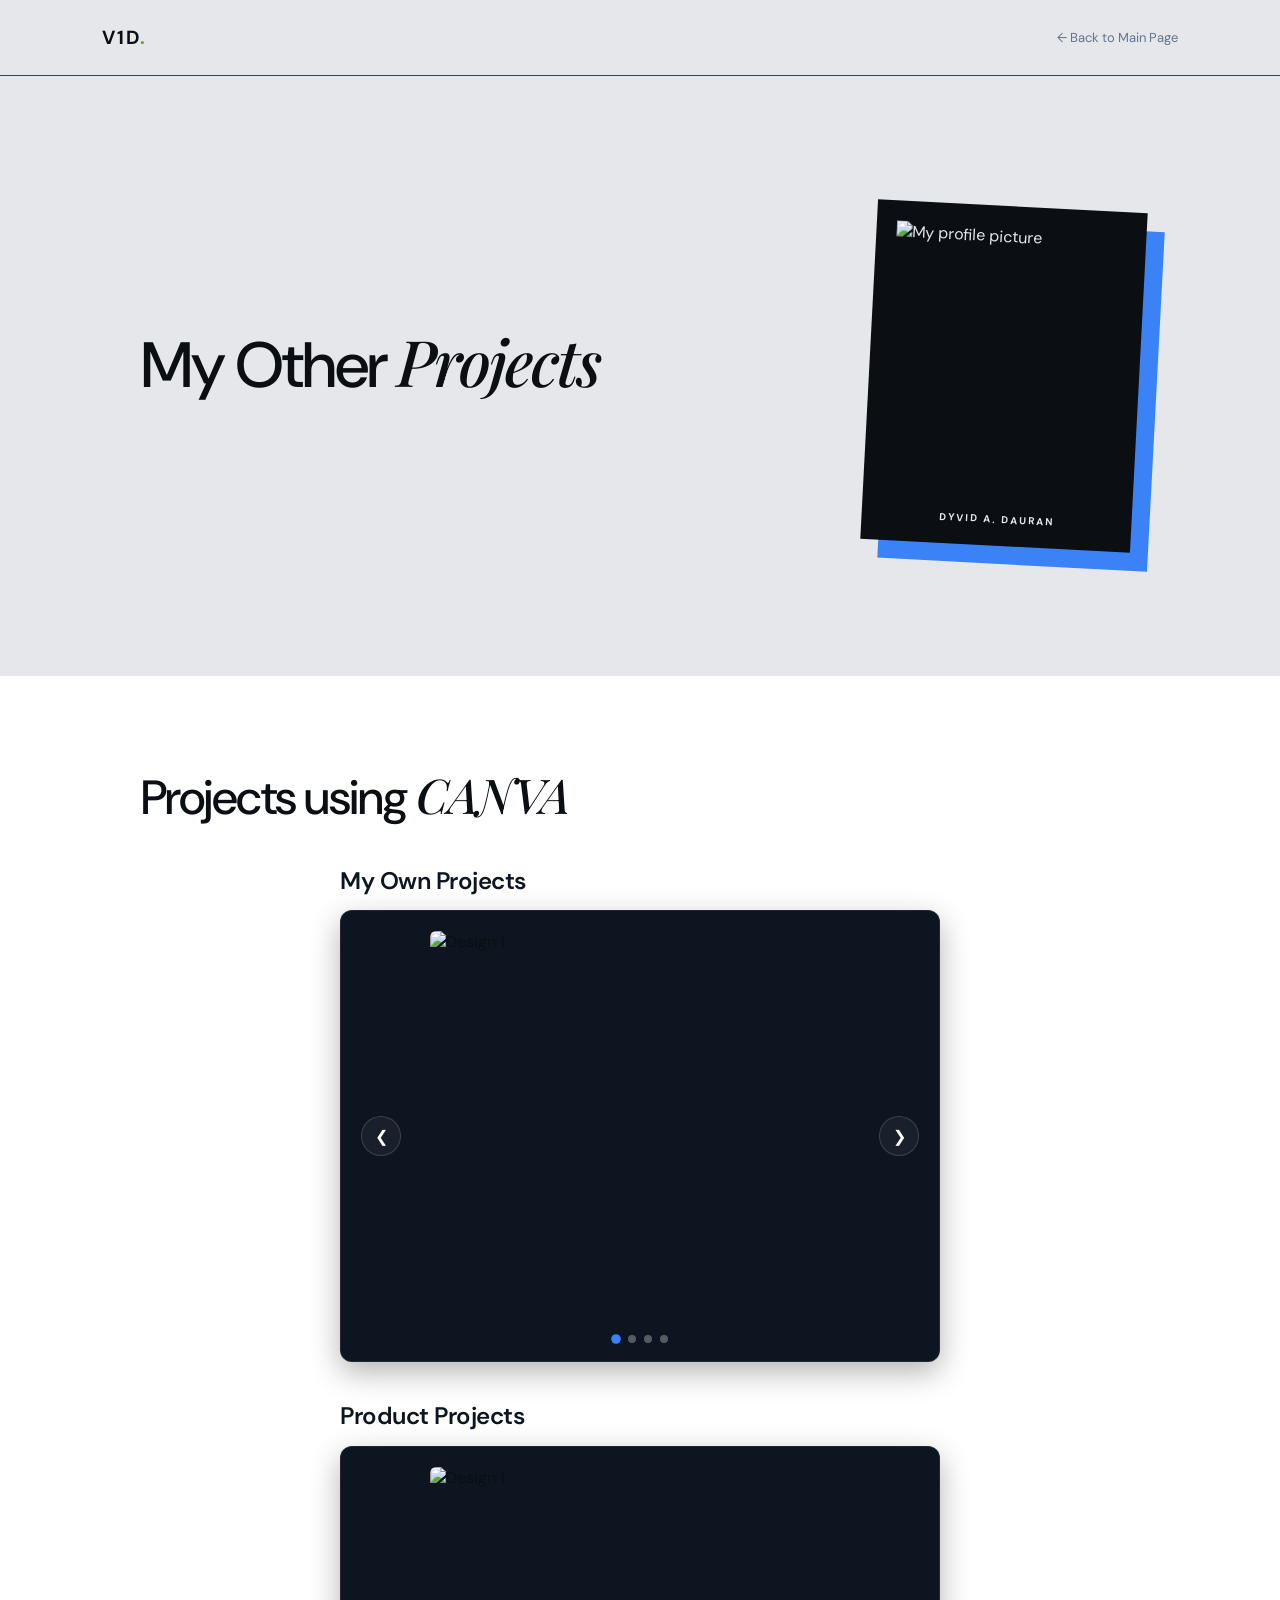
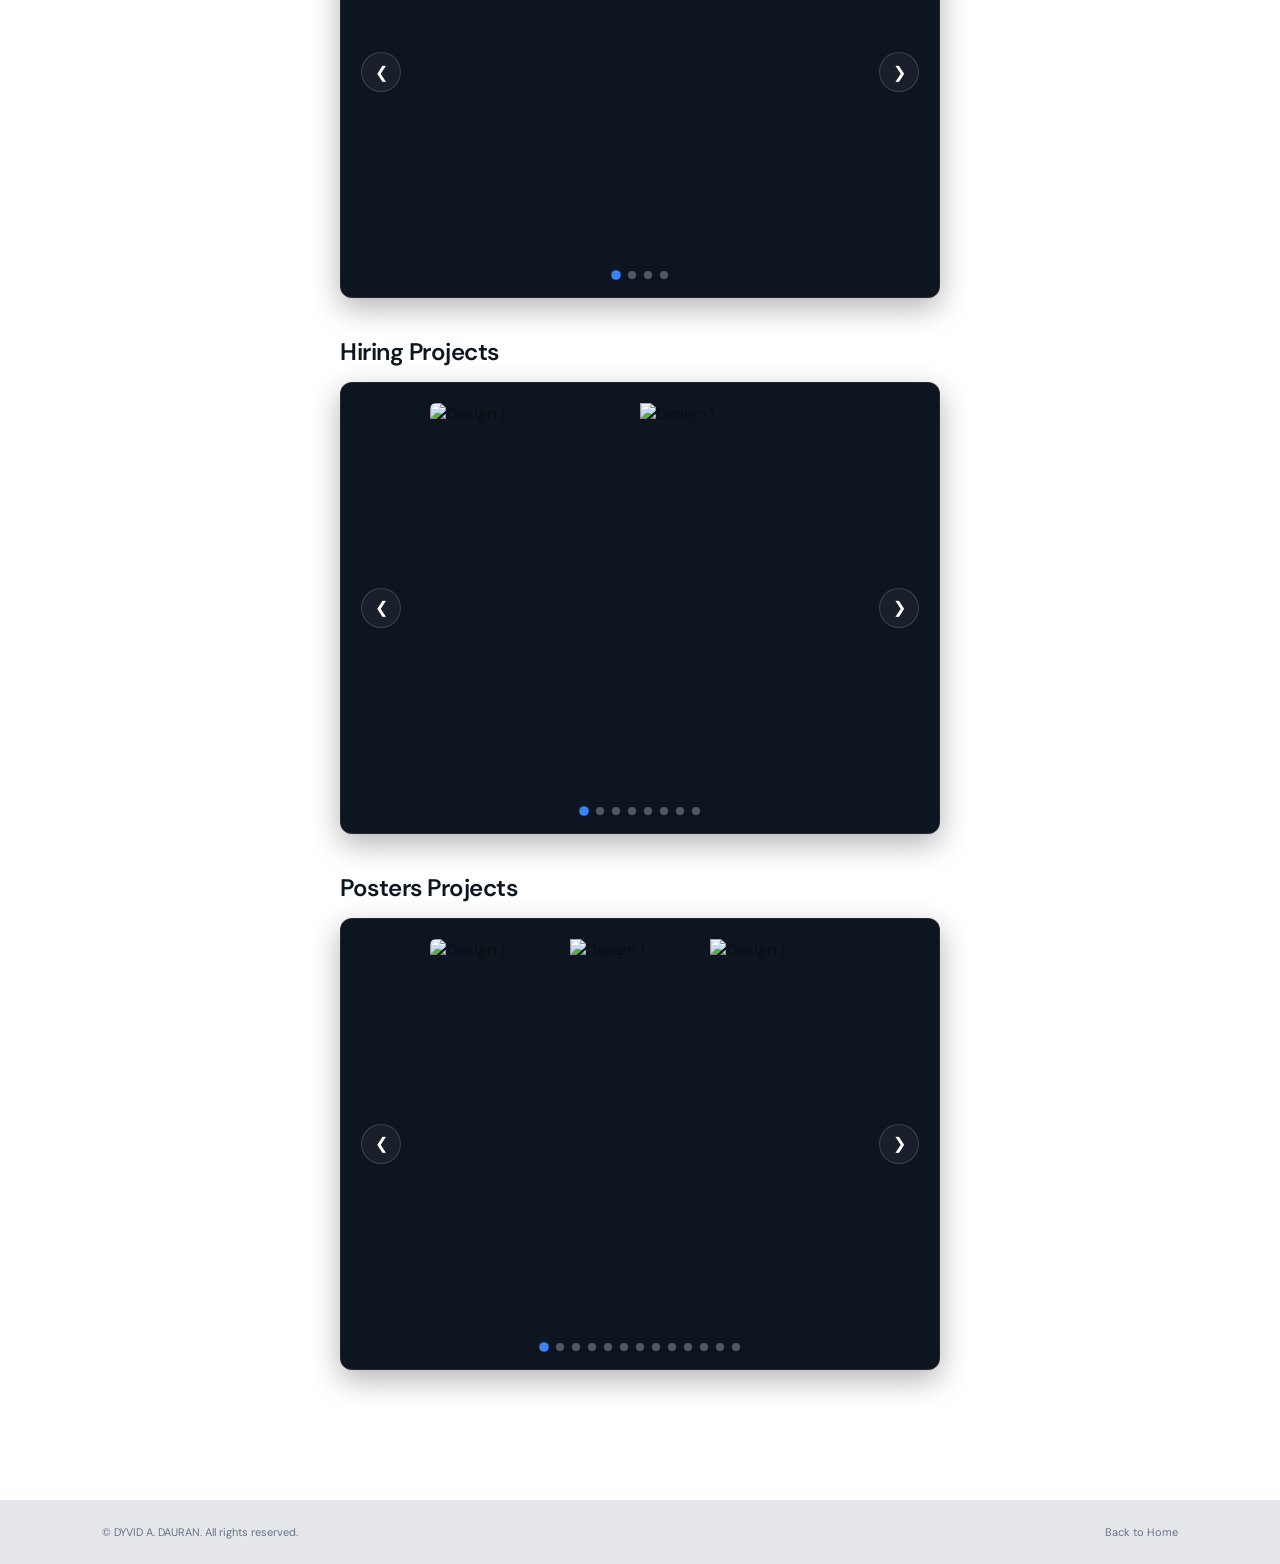
==== projects.html @ d30d0677 "Add files via upload" ====
<!DOCTYPE html>
<html lang="en">
<head>
    <meta charset="UTF-8">
    <meta name="viewport" content="width=device-width, initial-scale=1.0">
    <title>Other Projects | V1D</title>
    <link rel="stylesheet" href="dyvid.css">
    <link rel="stylesheet" href="projects.css">
</head>
<body>

    <!-- Navigation -->
    <header>
        <a href="dyvid.html" class="logo">V1D<span>.</span></a>

        <nav>
            <a href="dyvid.html">← Back to Main Page</a>
        </nav>
    </header>

<section class="hero">
    <h1>My Other <em>Projects</em></h1>
    
    <div class="hero-card">
    <img src="Picture/me2.png"
         alt="My profile picture"
         class="profile-picture">

    <div class="card-bottom"><b>DYVID A. DAURAN</b></div>
</div>
</section>

   <!-- Main Content Section -->
<section class="section about">

 <!-- FIRST CAROUSEL -->
  <h2>Projects using <em>CANVA</em></h2>
<div class="carousel-wrapper">
    <!-- Heading outside the card -->
    <h2 class="external-title">My Own Projects</h2>

    <!-- Carousel Card -->
    <div class="carousel-card">
        <button class="nav-arrow prev" onclick="moveSlide(this, -1)">&#10094;</button>

        <div class="carousel-display">
            <img class="slide active" src="Picture/1.png" alt="Design 1">
            <img class="slide" src="Picture/2.png" alt="Design 2">
            <img class="slide" src="Picture/3.png" alt="Design 3">
            <img class="slide" src="Picture/4.png" alt="Design 3">
        </div>

        <button class="nav-arrow next" onclick="moveSlide(this, 1)">&#10095;</button>

        <div class="carousel-dots">
            <span class="dot active" onclick="currentSlide(this, 0)"></span>
            <span class="dot" onclick="currentSlide(this, 1)"></span>
            <span class="dot" onclick="currentSlide(this, 2)"></span>
            <span class="dot" onclick="currentSlide(this, 3)"></span>
        </div>
    </div>
</div>
<!-- SECOND CAROUSEL -->
<div class="carousel-wrapper">
    <!-- Heading outside the card -->
    <h2 class="external-title">Product Projects</h2>

    <!-- Carousel Card -->
    <div class="carousel-card">
        <button class="nav-arrow prev" onclick="moveSlide(this, -1)">&#10094;</button>

        <div class="carousel-display">
            <img class="slide active" src="Picture/product1.jpeg" alt="Design 1">
            <img class="slide" src="Picture/product2.png" alt="Design 2">
            <img class="slide" src="Picture/product3.jpeg" alt="Design 3">
            <img class="slide" src="Picture/product4.jpeg" alt="Design 3">
        </div>

        <button class="nav-arrow next" onclick="moveSlide(this, 1)">&#10095;</button>

        <div class="carousel-dots">
            <span class="dot active" onclick="currentSlide(this, 0)"></span>
            <span class="dot" onclick="currentSlide(this, 1)"></span>
            <span class="dot" onclick="currentSlide(this, 2)"></span>
            <span class="dot" onclick="currentSlide(this, 3)"></span>
        </div>
    </div>
</div>

<!-- THIRD CAROUSEL -->
<div class="carousel-wrapper">
    <!-- Heading outside the card -->
    <h2 class="external-title">Hiring Projects</h2>

    <!-- Carousel Card -->
    <div class="carousel-card">
        <button class="nav-arrow prev" onclick="moveSlide(this, -1)">&#10094;</button>

        <div class="carousel-display">
            <img class="slide active" src="Picture/hiring1.png" alt="Design 1">
            <img class="slide" src="Picture/hiring2.png" alt="Design 2">
            <img class="slide" src="Picture/hiring3.png" alt="Design 3">
            <img class="slide" src="Picture/hiring4.png" alt="Design 3">
            <img class="slide active" src="Picture/hiring5.jpg" alt="Design 1">
            <img class="slide" src="Picture/hiring6.png" alt="Design 2">
            <img class="slide" src="Picture/hiring7.png" alt="Design 3">
            <img class="slide" src="Picture/hiring8.png" alt="Design 3">
        </div>

        <button class="nav-arrow next" onclick="moveSlide(this, 1)">&#10095;</button>

        <div class="carousel-dots">
            <span class="dot active" onclick="currentSlide(this, 0)"></span>
            <span class="dot" onclick="currentSlide(this, 1)"></span>
            <span class="dot" onclick="currentSlide(this, 2)"></span>
            <span class="dot" onclick="currentSlide(this, 3)"></span>
             <span class="dot" onclick="currentSlide(this, 4)"></span>
            <span class="dot" onclick="currentSlide(this, 5)"></span>
            <span class="dot" onclick="currentSlide(this, 6)"></span>
             <span class="dot" onclick="currentSlide(this, 7)"></span>
        </div>
    </div>
</div>

<!-- FOURTH CAROUSEL -->
<div class="carousel-wrapper">
    <!-- Heading outside the card -->
    <h2 class="external-title">Posters Projects</h2>

    <!-- Carousel Card -->
    <div class="carousel-card">
        <button class="nav-arrow prev" onclick="moveSlide(this, -1)">&#10094;</button>

        <div class="carousel-display">
            <img class="slide active" src="Picture/p1.jpeg" alt="Design 1">
            <img class="slide" src="Picture/p2.png" alt="Design 2">
            <img class="slide" src="Picture/p3.png" alt="Design 3">
            <img class="slide" src="Picture/p4.png" alt="Design 3">
            <img class="slide active" src="Picture/p5.png" alt="Design 1">
            <img class="slide" src="Picture/p6.png" alt="Design 2">
            <img class="slide" src="Picture/p7.png" alt="Design 3">
            <img class="slide" src="Picture/p8.png" alt="Design 3">
            <img class="slide" src="Picture/p9.png" alt="Design 3">
            <img class="slide active" src="Picture/p10.png" alt="Design 1">
            <img class="slide" src="Picture/p11.png" alt="Design 2">
            <img class="slide" src="Picture/p12.png" alt="Design 3">
            <img class="slide" src="Picture/p13.png" alt="Design 3">
        </div>

        <button class="nav-arrow next" onclick="moveSlide(this, 1)">&#10095;</button>

        <div class="carousel-dots">
            <span class="dot active" onclick="currentSlide(this, 0)"></span>
            <span class="dot" onclick="currentSlide(this, 1)"></span>
            <span class="dot" onclick="currentSlide(this, 2)"></span>
            <span class="dot" onclick="currentSlide(this, 3)"></span>
             <span class="dot" onclick="currentSlide(this, 4)"></span>
            <span class="dot" onclick="currentSlide(this, 5)"></span>
            <span class="dot" onclick="currentSlide(this, 6)"></span>
             <span class="dot" onclick="currentSlide(this, 7)"></span>
             <span class="dot" onclick="currentSlide(this, 8)"></span>
            <span class="dot" onclick="currentSlide(this, 9)"></span>
            <span class="dot" onclick="currentSlide(this, 10)"></span>
             <span class="dot" onclick="currentSlide(this, 11)"></span>
            <span class="dot" onclick="currentSlide(this, 12)"></span>
        </div>
    </div>
</div>
    </section>

    <!-- Footer -->
    <footer>
        <p>© DYVID A. DAURAN. All rights reserved.</p>
        <a href="dyvid.html">Back to Home</a>
    </footer>

    <script src="projects.js"></script>
</body>
</html>
---- dyvid.css ----
/* GENERAL STYLES */
@import url('https://fonts.googleapis.com/css2?family=DM+Sans:wght@400;500;600;700&family=Playfair+Display:ital,wght@0,500;0,600;1,500&display=swap');

:root {
    --navy: #0B0F14;       /* Deep Navy */
    --cream: #E5E7EB;      /* Light Gray */
    --white: #FFFFFF;      /* White */
    --green: #3B82F6;      /* Electric Blue */
    --gray: #64748B;       /* Supporting Gray */
    --line: #334155;       /* Slate Blue */

    --charcoal: #1F2937;   /* Cards and Panels */
    --slate: #334155;      /* Secondary Color */
    --blue: #3B82F6;       /* Accent Color */
    --light-gray: #E5E7EB; /* Light Section Background */
}

* {
    margin: 0;
    padding: 0;
    box-sizing: border-box;
}

html {
    scroll-behavior: smooth;
    scroll-padding-top: 90px;
}

body {
    font-family: 'DM Sans', sans-serif;
    background: var(--cream);
    color: var(--navy);
}

a {
    text-decoration: none;
    color: inherit;
}

section {
    scroll-margin-top: 90px;
}

/* NAVIGATION */
header {
    display: flex;
    justify-content: space-between;
    align-items: center;
    padding: 25px 8%;
    border-bottom: 1px solid var(--line);
    position: sticky;
    top: 0;
    background: var(--cream);
    z-index: 10;
}

.logo {
    font-size: 19px;
    font-weight: 700;
    letter-spacing: 2px;
}

.logo span {
    color: #719b37;
}

nav {
    display: flex;
    gap: 28px;
}

nav a {
    font-size: 13px;
    color: var(--gray);
    transition: color 0.3s;
}

nav a:hover {
    color: var(--navy);
}

/* HERO */
.hero {
    min-height: 600px;
    padding: 85px 11%;
    display: flex;
    align-items: center;
    justify-content: space-between;
    gap: 45px;
}

.hero-content {
    max-width: 580px;
}

.eyebrow,
.section-label {
    font-size: 11px;
    letter-spacing: 2px;
    color: #74806d;
    margin-bottom: 25px;
}

h1 {
    font-size: clamp(40px, 5vw, 65px);
    font-weight: 500;
    line-height: 1.12;
    letter-spacing: -2px;
    margin-bottom: 25px;
}

h1 em,
h2 em {
    font-family: 'Playfair Display', serif;
    font-weight: 500;
}

.description {
    max-width: 460px;
    font-size: 14px;
    line-height: 1.9;
    color: var(--gray);
}

.buttons {
    display: flex;
    gap: 14px;
    margin-top: 30px;
    flex-wrap: wrap;
}

.btn {
    display: inline-block;
    padding: 15px 20px;
    font-size: 12px;
    font-weight: 700;
    transition: transform 0.3s;
}

.btn:hover {
    transform: translateY(-3px);
}

.primary {
    background: var(--navy);
    color: white;
}

.secondary {
    border: 1px solid #cbd0c8;
}

/* DECORATIVE HERO CARD */
.hero-card {
    background: var(--navy);
    color: var(--cream);
    width: 270px;
    height: 340px;
    padding: 20px;
    display: flex;
    flex-direction: column;
    justify-content: space-between;
    flex-shrink: 0;
    box-shadow: 18px 18px 0 var(--green);
    transform: rotate(3deg);
}

.card-bottom {
    display: flex;
    justify-content: center; 
    align-items: center;     
    text-align: center;      
    width: 100%;             
}

.card-top,
.card-bottom {
    font-size: 10px;
    letter-spacing: 2px;
}

.monogram {
    text-align: center;
    font-family: 'Playfair Display', serif;
    font-size: 115px;
    color: var(--green);
}

.monogram span {
    color: var(--cream);
    font-style: italic;
    font-size: 85px;
}

/* SECTION LAYOUT */
.section {
    padding: 90px 11%;
}

h2 {
    font-size: clamp(34px, 4vw, 48px);
    font-weight: 500;
    letter-spacing: -1.5px;
    line-height: 1.2;
    margin-bottom: 25px;
}

/* ABOUT */
.about {
    background: var(--white);
}

.about > p:not(.section-label) {
    max-width: 700px;
    color: var(--gray);
    font-size: 14px;
    line-height: 1.9;
    margin-bottom: 18px;
}

/* PROJECTS */
.project-container {
    display: grid;
    grid-template-columns: 1fr 1fr;
    gap: 25px;
    margin-top: 40px;
}

.project {
    background: var(--white);
    min-width: 0;
}

.project-image {
    height: 250px;
    padding: 30px;
    display: flex;
    flex-direction: column;
    justify-content: center;
    overflow: hidden;
}

.jewelry {
    background: #e8e4dc;
    color: #363d35;
}

.jewelry span {
    font-size: 12px;
    letter-spacing: 4px;
    margin-bottom: 15px;
}

.jewelry h3 {
    font-family: 'Playfair Display', serif;
    font-size: 35px;
    font-weight: 500;
}

.jewelry p {
    font-size: 12px;
    margin-top: 10px;
}

.dashboard {
    background: #dfe9dc;
    color: #243b32;
}

.dashboard > span {
    font-size: 10px;
    letter-spacing: 2px;
    margin-bottom: 12px;
}

.dashboard h3 {
    font-size: 36px;
    margin-bottom: 8px;
}

.dashboard p {
    font-size: 11px;
}

.chart-bars {
    height: 50px;
    display: flex;
    align-items: flex-end;
    gap: 9px;
    margin-top: 12px;
}

.chart-bars i {
    width: 20px;
    background: #6f9655;
    border-radius: 3px 3px 0 0;
}

.chart-bars i:nth-child(1) { height: 35%; }
.chart-bars i:nth-child(2) { height: 55%; }
.chart-bars i:nth-child(3) { height: 42%; }
.chart-bars i:nth-child(4) { height: 75%; }
.chart-bars i:nth-child(5) { height: 60%; }
.chart-bars i:nth-child(6) { height: 90%; }
.chart-bars i:nth-child(7) { height: 70%; }

.project-info {
    padding: 28px;
}

.project-type {
    font-size: 10px;
    letter-spacing: 1.5px;
    color: #7b857b;
    margin-bottom: 14px;
}

.project-info h3 {
    font-size: 21px;
    margin-bottom: 12px;
}

.project-info p {
    font-size: 13px;
    color: var(--gray);
    line-height: 1.8;
    margin-bottom: 18px;
}

.project-link {
    display: inline-block;
    font-size: 12px;
    font-weight: 700;
    border-bottom: 1px solid #a9b2a4;
    padding-bottom: 6px;
}

/* MODERN BUTTON DESIGN */
.btn-link {
    text-decoration: none;
    display: inline-block;
    margin-top: 15px;
}

.modern-btn {
    background: var(--green);
    color: var(--navy);
    font-family: 'DM Sans', sans-serif;
    font-size: 12px;
    font-weight: 700;
    letter-spacing: 1.5px;
    padding: 12px 24px;
    border: none;
    border-radius: 4px;
    cursor: pointer;
    transition: all 0.3s ease;
    box-shadow: 0 4px 12px rgba(59, 130, 246, 0.15);
}

.modern-btn:hover {
    transform: translateY(-3px);
    background: var(--navy);
    color: var(--white);
    box-shadow: 0 6px 16px rgba(11, 15, 20, 0.25);
}

.projects-header-group {
    display: flex;
    flex-direction: column;
    align-items: flex-start; /* Change to 'center' if you want everything centered */
    margin-bottom: 30px;
}

/* Adjusts spacing right above the button */
.projects-header-group .btn-link {
    margin-top: 12px;
}

/* SKILLS */
.skills {
    background: var(--navy);
    color: var(--white);
}

.skills h2 em {
    color: var(--green);
}

.skill-list {
    margin-top: 35px;
}

.skill {
    display: flex;
    gap: 25px;
    padding: 23px 0;
    border-top: 1px solid #465057;
}

.skill > span {
    color: var(--green);
    font-size: 12px;
}

.skill h3 {
    font-size: 16px;
    margin-bottom: 8px;
}

.skill p {
    color: #b1bab8;
    font-size: 13px;
    line-height: 1.7;
}

/* CONTACT */
.contact {
    background: var(--green);
}

.contact > p:not(.section-label) {
    max-width: 500px;
    color: #48563c;
    font-size: 14px;
    line-height: 1.8;
    margin-bottom: 25px;
}

.contact-details {
    display: flex;
    flex-wrap: wrap;
    gap: 20px;
    margin-top: 35px;
    font-size: 12px;
}

.contact-details a {
    border-bottom: 1px solid #8ca35c;
    padding-bottom: 5px;
}

/* FOOTER */
footer {
    padding: 25px 8%;
    display: flex;
    align-items: center;
    justify-content: space-between;
    gap: 20px;
    flex-wrap: wrap;
}

footer p,
footer > a:last-child {
    font-size: 11px;
    color: var(--gray);
}

/* MOBILE RESPONSIVE */
@media (max-width: 800px) {
    .hero {
        padding: 65px 7%;
        gap: 30px;
    }

    .hero-card {
        width: 220px;
        height: 290px;
    }

    .monogram {
        font-size: 90px;
    }

    .section {
        padding: 70px 7%;
    }

    .project-container {
        grid-template-columns: 1fr;
    }
}

@media (max-width: 560px) {
    header {
        padding: 20px 6%;
        flex-wrap: wrap;
        gap: 18px;
    }

    nav {
        width: 100%;
        gap: 15px;
        flex-wrap: wrap;
    }

    nav a {
        font-size: 12px;
    }

    .hero {
        flex-direction: column;
        align-items: flex-start;
    }

    .hero-card {
        align-self: center;
        margin: 25px 15px 15px 0;
    }

    .section {
        padding: 60px 6%;
    }

    .contact-details {
        flex-direction: column;
        align-items: flex-start;
    }

    footer {
        padding: 25px 6%;
    }
}
---- projects.css ----
/* CAROUSEL CONTAINER CARD */
.carousel-card {
    position: relative;
    background: #0d1520; 
    border: 1px solid rgba(255, 255, 255, 0.08);
    border-radius: 12px;
    padding: 20px 30px 30px 30px;
    width: 100%; 
    margin: 0;   
    display: flex;
    flex-direction: column;
    align-items: center;
    box-shadow: 0 10px 30px rgba(0, 0, 0, 0.3);
    transition: transform 0.3s ease, box-shadow 0.3s ease;
}

/* When you hover over the carousel card */
.carousel-card:hover {
    transform: translateY(-5px); /* Lifts the card up slightly */
    box-shadow: 0 25px 50px rgba(0, 0, 0, 0.6); /* Expands the shadow */
}

/* WRAPPER TO KEEP TITLE AND CAROUSEL ALIGNED */
.carousel-wrapper {
    max-width: 600px; 
    margin: 40px auto;
    display: flex;
    flex-direction: column;
    align-items: flex-start;
}

/* EXTERNAL TITLE STYLING */
.external-title {
    font-size: 24px;
    font-weight: 600;
    color: #0d1520;
    margin-bottom: 15px;
    letter-spacing: -0.5px;
}

/* IMAGE DISPLAY AREA */
.carousel-display {
    width: 100%;
    max-width: 420px;
    height: 400px;
    display: flex;
    justify-content: center;
    align-items: center;
    overflow: hidden;
    border-radius: 6px;
}

.carousel-display .slide {
    display: none;
    width: 100%;
    height: 100%;
    object-fit: contain; 
}

.carousel-display .slide.active {
    display: block;
}

/* ARROW BUTTONS */
.nav-arrow {
    position: absolute;
    top: 50%;
    transform: translateY(-50%);
    background: rgba(255, 255, 255, 0.05);
    color: #ffffff;
    border: 1px solid rgba(255, 255, 255, 0.15);
    width: 40px;
    height: 40px;
    border-radius: 50%;
    font-size: 16px;
    cursor: pointer;
    display: flex;
    align-items: center;
    justify-content: center;
    transition: all 0.3s ease;
    z-index: 5;
}

.nav-arrow:hover {
    background: var(--blue);
    border-color: var(--blue);
}

.nav-arrow.prev { left: 20px; }
.nav-arrow.next { right: 20px; }

/* DOT INDICATORS */
.carousel-dots {
    position: absolute;
    bottom: 18px;
    display: flex;
    gap: 8px;
}

.dot {
    width: 8px;
    height: 8px;
    background: rgba(255, 255, 255, 0.3);
    border-radius: 50%;
    cursor: pointer;
    transition: all 0.3s ease;
}

.dot.active {
    background: var(--blue);
    transform: scale(1.2);
}
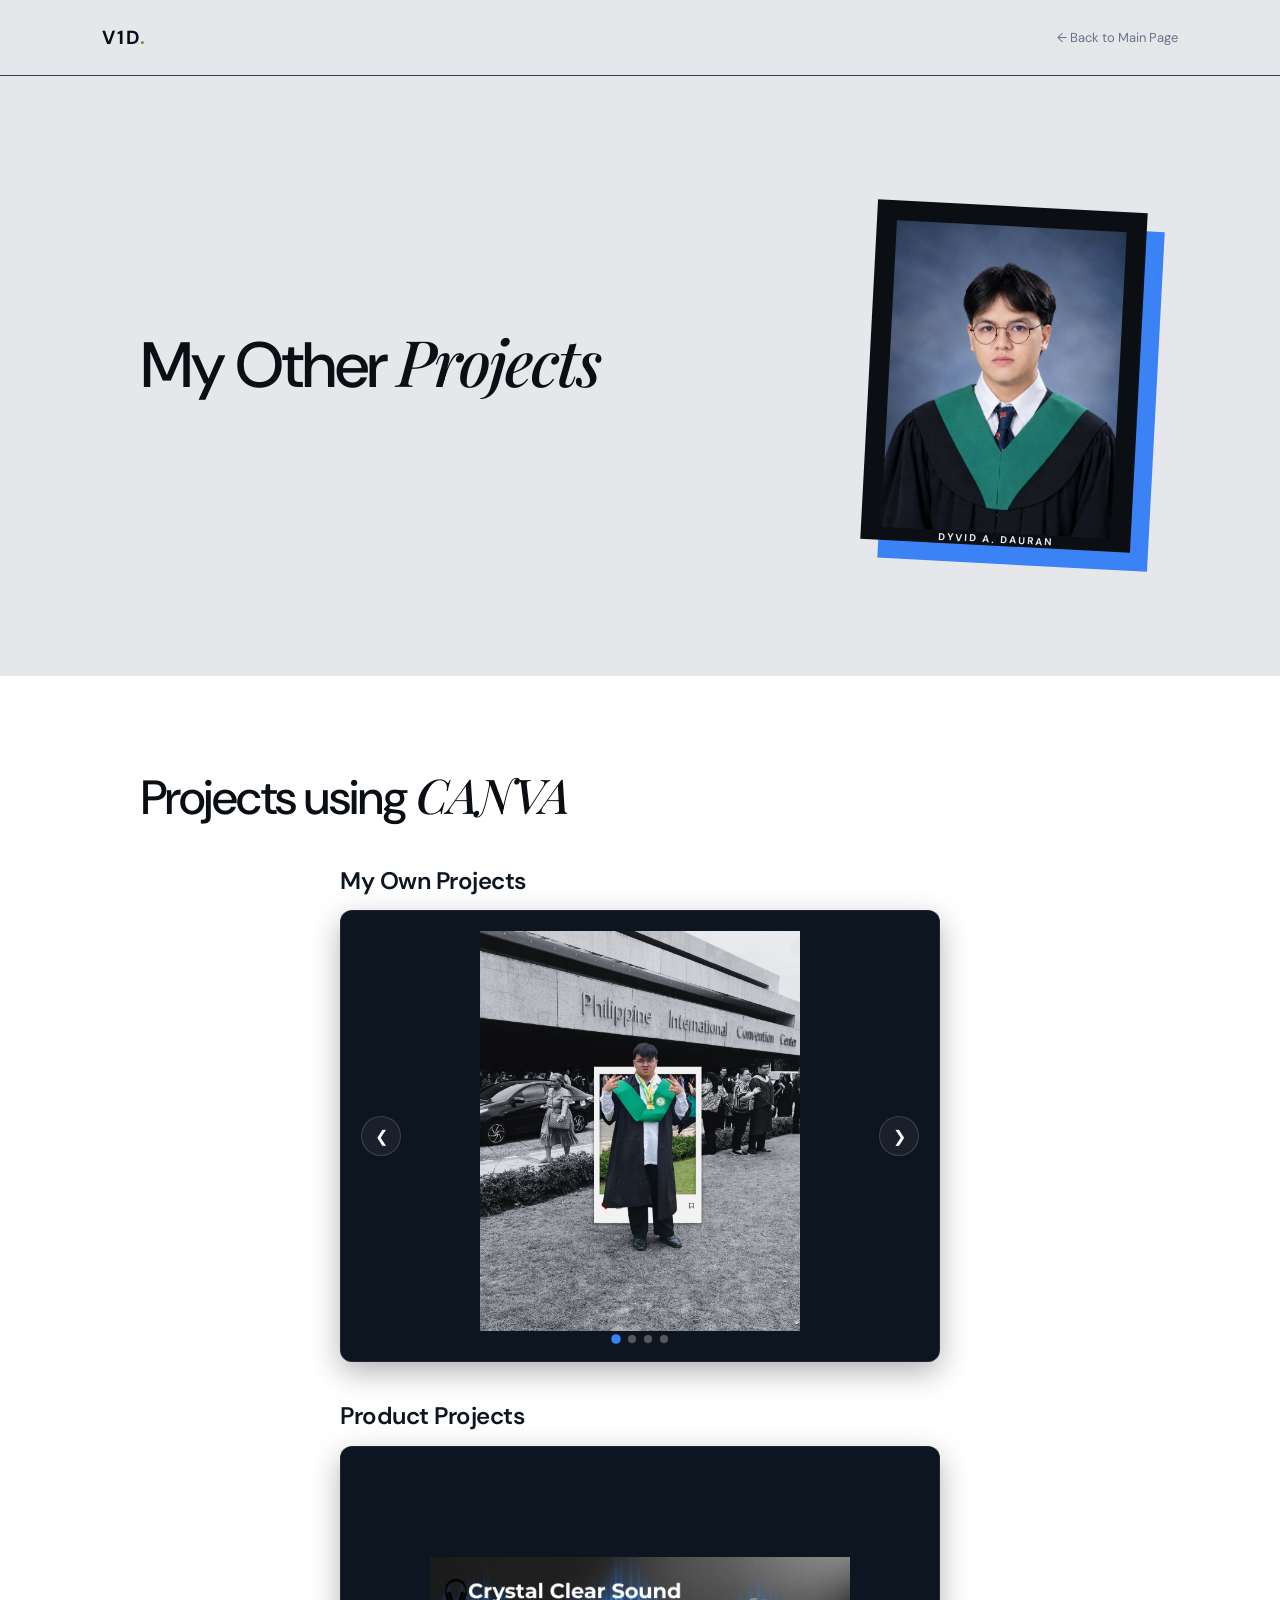
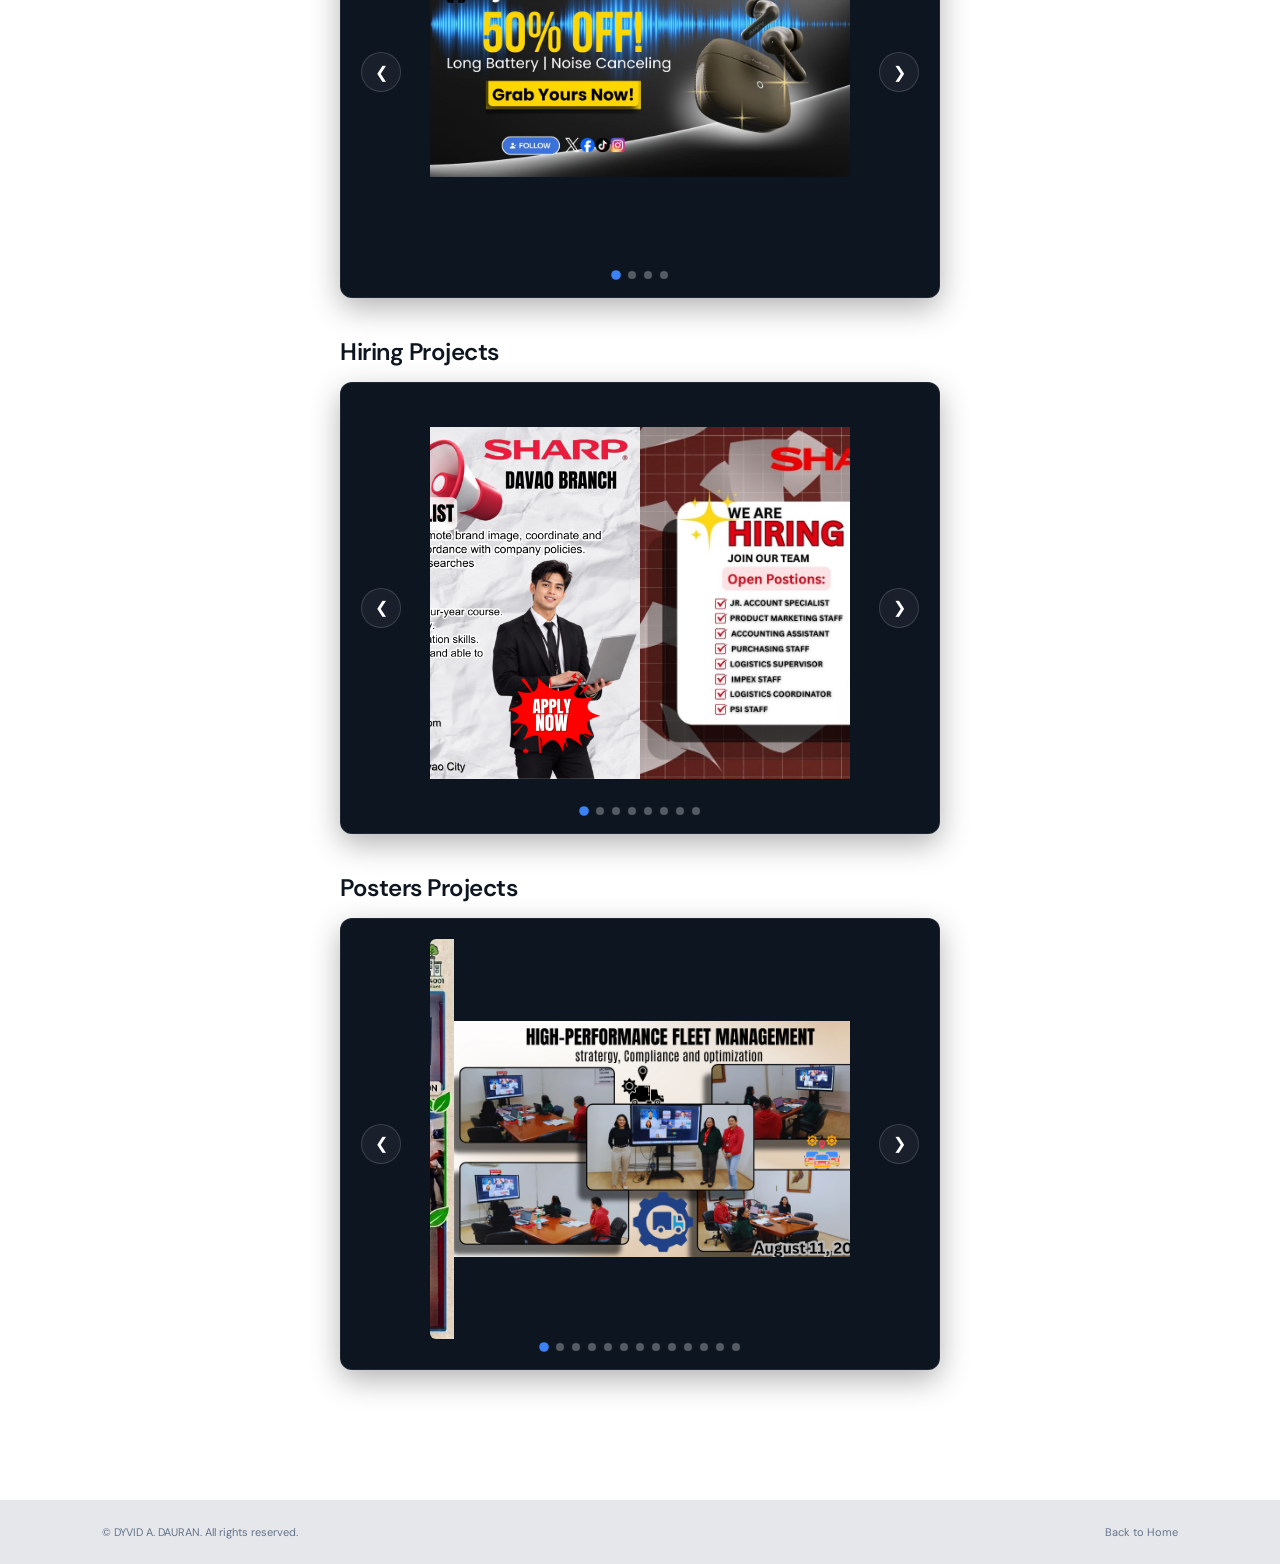
==== commit 42fff187: "Add files via upload" ====
--- a/projects.html
+++ b/projects.html
@@ -11,10 +11,10 @@
 
     <!-- Navigation -->
     <header>
-        <a href="dyvid.html" class="logo">V1D<span>.</span></a>
+        <a href="index.html" class="logo">V1D<span>.</span></a>
 
         <nav>
-            <a href="dyvid.html">← Back to Main Page</a>
+            <a href="index.html">← Back to Main Page</a>
         </nav>
     </header>
 
@@ -22,7 +22,7 @@
     <h1>My Other <em>Projects</em></h1>
     
     <div class="hero-card">
-    <img src="Picture/me2.png"
+    <img src="me2.png"
          alt="My profile picture"
          class="profile-picture">
 
@@ -44,10 +44,10 @@
         <button class="nav-arrow prev" onclick="moveSlide(this, -1)">&#10094;</button>
 
         <div class="carousel-display">
-            <img class="slide active" src="Picture/1.png" alt="Design 1">
-            <img class="slide" src="Picture/2.png" alt="Design 2">
-            <img class="slide" src="Picture/3.png" alt="Design 3">
-            <img class="slide" src="Picture/4.png" alt="Design 3">
+            <img class="slide active" src="1.png" alt="Design 1">
+            <img class="slide" src="2.png" alt="Design 2">
+            <img class="slide" src="3.png" alt="Design 3">
+            <img class="slide" src="4.png" alt="Design 3">
         </div>
 
         <button class="nav-arrow next" onclick="moveSlide(this, 1)">&#10095;</button>
@@ -70,10 +70,10 @@
         <button class="nav-arrow prev" onclick="moveSlide(this, -1)">&#10094;</button>
 
         <div class="carousel-display">
-            <img class="slide active" src="Picture/product1.jpeg" alt="Design 1">
-            <img class="slide" src="Picture/product2.png" alt="Design 2">
-            <img class="slide" src="Picture/product3.jpeg" alt="Design 3">
-            <img class="slide" src="Picture/product4.jpeg" alt="Design 3">
+            <img class="slide active" src="product1.jpeg" alt="Design 1">
+            <img class="slide" src="product2.png" alt="Design 2">
+            <img class="slide" src="product3.jpeg" alt="Design 3">
+            <img class="slide" src="product4.jpeg" alt="Design 3">
         </div>
 
         <button class="nav-arrow next" onclick="moveSlide(this, 1)">&#10095;</button>
@@ -97,14 +97,14 @@
         <button class="nav-arrow prev" onclick="moveSlide(this, -1)">&#10094;</button>
 
         <div class="carousel-display">
-            <img class="slide active" src="Picture/hiring1.png" alt="Design 1">
-            <img class="slide" src="Picture/hiring2.png" alt="Design 2">
-            <img class="slide" src="Picture/hiring3.png" alt="Design 3">
-            <img class="slide" src="Picture/hiring4.png" alt="Design 3">
-            <img class="slide active" src="Picture/hiring5.jpg" alt="Design 1">
-            <img class="slide" src="Picture/hiring6.png" alt="Design 2">
-            <img class="slide" src="Picture/hiring7.png" alt="Design 3">
-            <img class="slide" src="Picture/hiring8.png" alt="Design 3">
+            <img class="slide active" src="hiring1.png" alt="Design 1">
+            <img class="slide" src="hiring2.png" alt="Design 2">
+            <img class="slide" src="hiring3.png" alt="Design 3">
+            <img class="slide" src="hiring4.png" alt="Design 3">
+            <img class="slide active" src="hiring5.jpg" alt="Design 1">
+            <img class="slide" src="hiring6.png" alt="Design 2">
+            <img class="slide" src="hiring7.png" alt="Design 3">
+            <img class="slide" src="hiring8.png" alt="Design 3">
         </div>
 
         <button class="nav-arrow next" onclick="moveSlide(this, 1)">&#10095;</button>
@@ -132,19 +132,19 @@
         <button class="nav-arrow prev" onclick="moveSlide(this, -1)">&#10094;</button>
 
         <div class="carousel-display">
-            <img class="slide active" src="Picture/p1.jpeg" alt="Design 1">
-            <img class="slide" src="Picture/p2.png" alt="Design 2">
-            <img class="slide" src="Picture/p3.png" alt="Design 3">
-            <img class="slide" src="Picture/p4.png" alt="Design 3">
-            <img class="slide active" src="Picture/p5.png" alt="Design 1">
-            <img class="slide" src="Picture/p6.png" alt="Design 2">
-            <img class="slide" src="Picture/p7.png" alt="Design 3">
-            <img class="slide" src="Picture/p8.png" alt="Design 3">
-            <img class="slide" src="Picture/p9.png" alt="Design 3">
-            <img class="slide active" src="Picture/p10.png" alt="Design 1">
-            <img class="slide" src="Picture/p11.png" alt="Design 2">
-            <img class="slide" src="Picture/p12.png" alt="Design 3">
-            <img class="slide" src="Picture/p13.png" alt="Design 3">
+            <img class="slide active" src="p1.jpeg" alt="Design 1">
+            <img class="slide" src="p2.png" alt="Design 2">
+            <img class="slide" src="p3.png" alt="Design 3">
+            <img class="slide" src="p4.png" alt="Design 3">
+            <img class="slide active" src="p5.png" alt="Design 1">
+            <img class="slide" src="p6.png" alt="Design 2">
+            <img class="slide" src="p7.png" alt="Design 3">
+            <img class="slide" src="p8.png" alt="Design 3">
+            <img class="slide" src="p9.png" alt="Design 3">
+            <img class="slide active" src="p10.png" alt="Design 1">
+            <img class="slide" src="p11.png" alt="Design 2">
+            <img class="slide" src="p12.png" alt="Design 3">
+            <img class="slide" src="p13.png" alt="Design 3">
         </div>
 
         <button class="nav-arrow next" onclick="moveSlide(this, 1)">&#10095;</button>
@@ -171,7 +171,7 @@
     <!-- Footer -->
     <footer>
         <p>© DYVID A. DAURAN. All rights reserved.</p>
-        <a href="dyvid.html">Back to Home</a>
+        <a href="index.html">Back to Home</a>
     </footer>
 
     <script src="projects.js"></script>
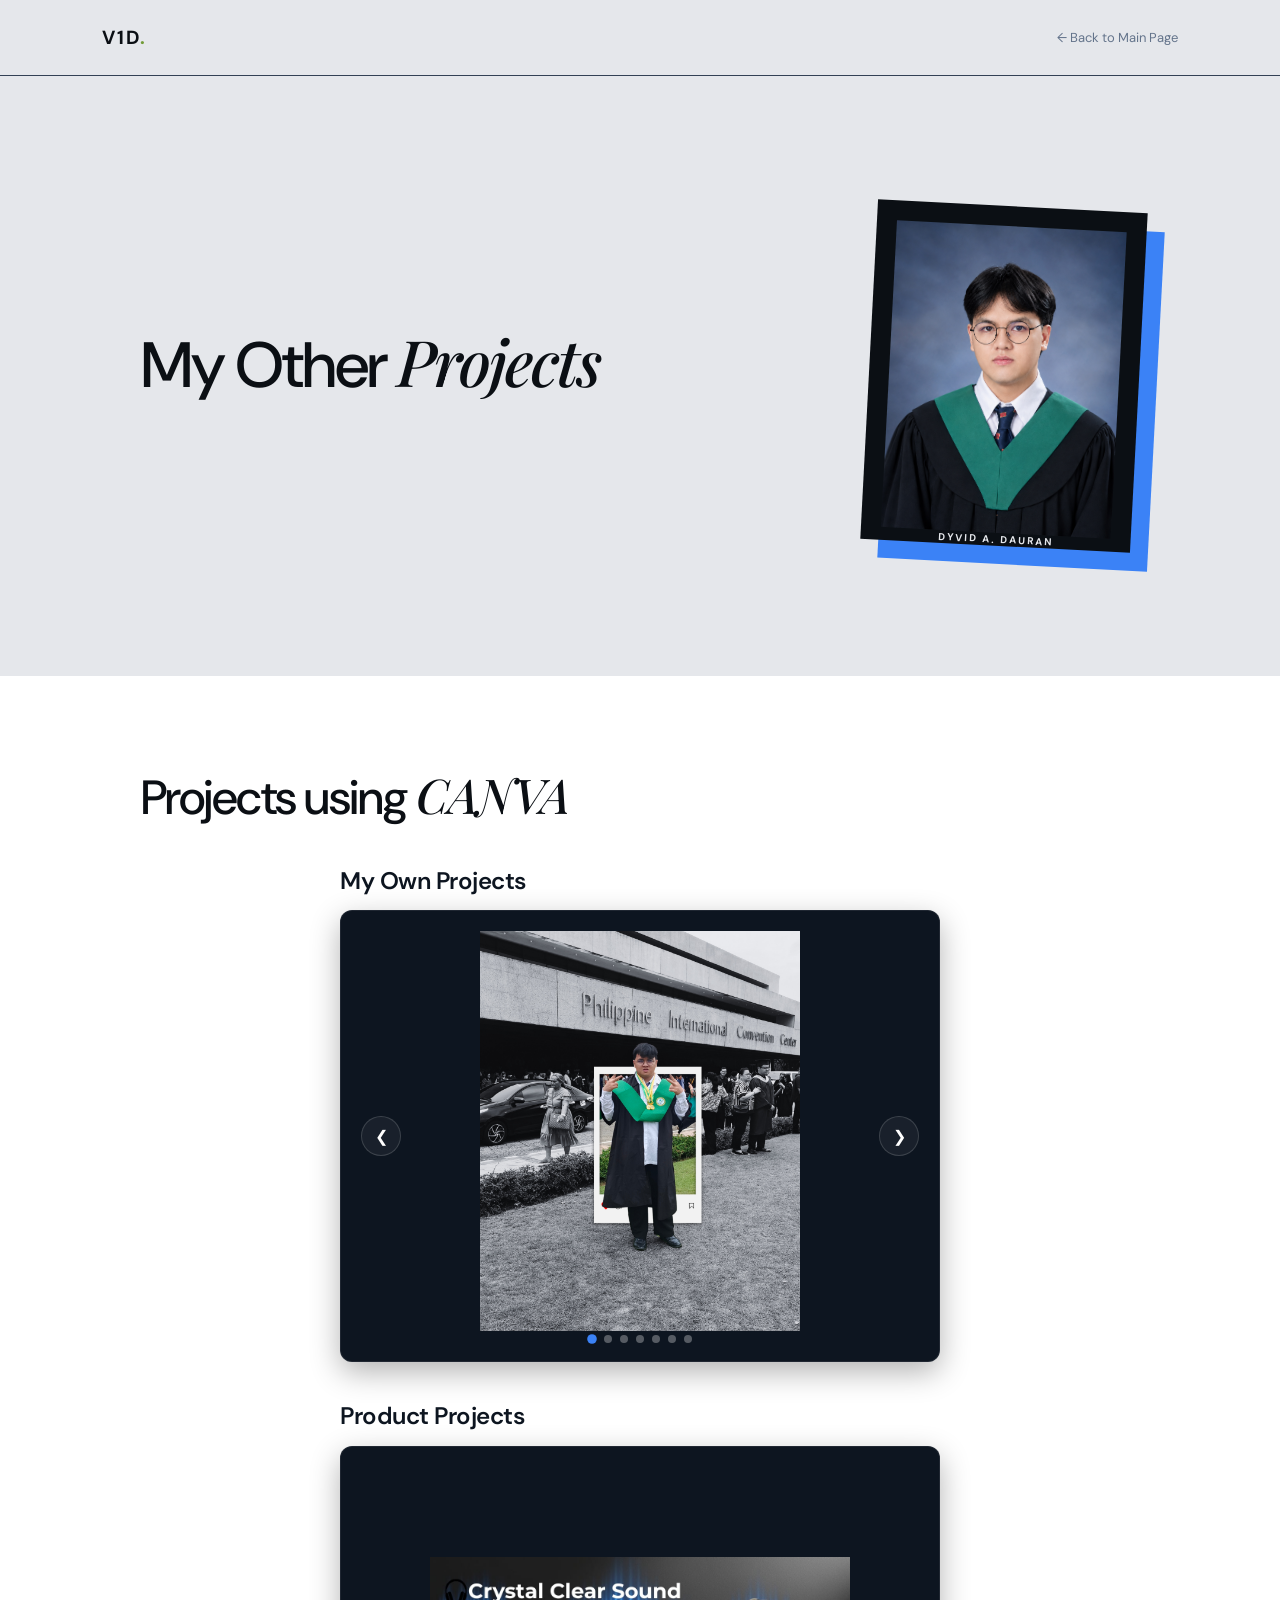
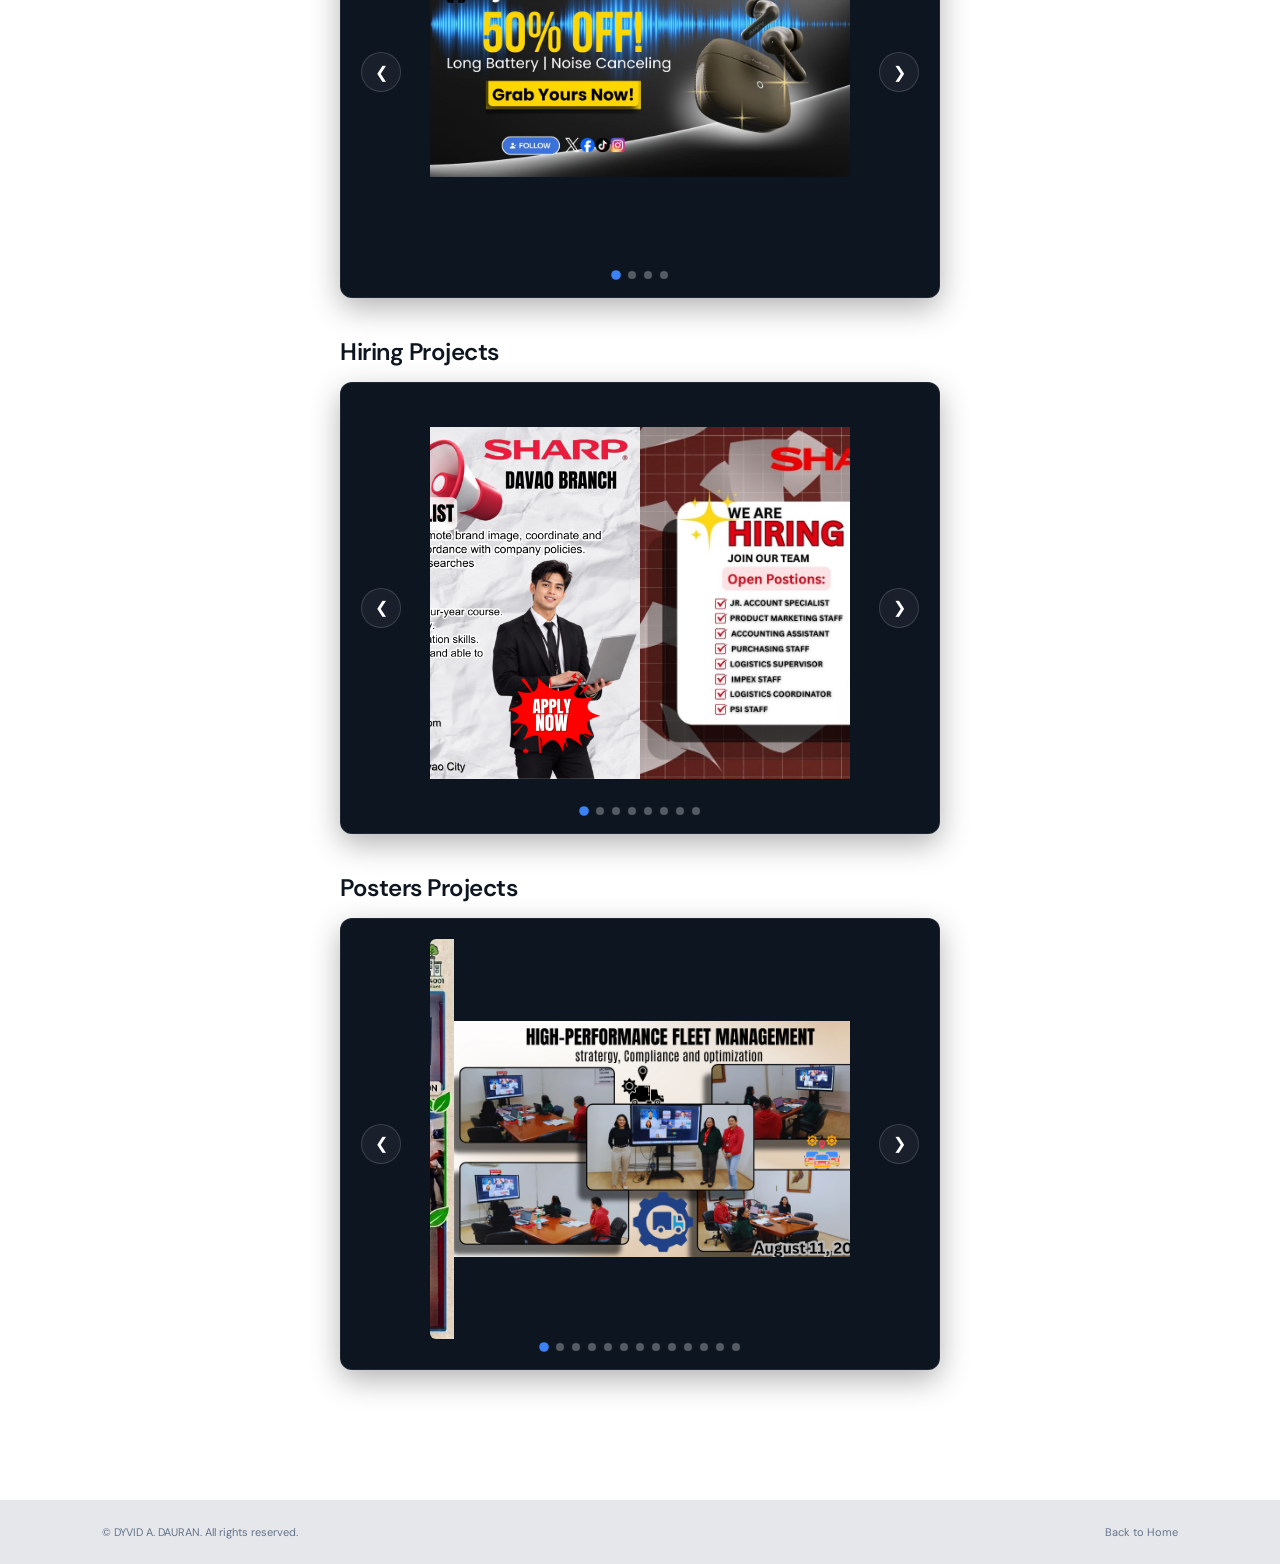
==== commit ba64b25b: "Update projects.html" ====
--- a/projects.html
+++ b/projects.html
@@ -48,6 +48,9 @@
             <img class="slide" src="2.png" alt="Design 2">
             <img class="slide" src="3.png" alt="Design 3">
             <img class="slide" src="4.png" alt="Design 3">
+             <img class="slide" src="5.png" alt="Design 2">
+            <img class="slide" src="6.png" alt="Design 3">
+            <img class="slide" src="7.png" alt="Design 3">
         </div>
 
         <button class="nav-arrow next" onclick="moveSlide(this, 1)">&#10095;</button>
@@ -57,6 +60,9 @@
             <span class="dot" onclick="currentSlide(this, 1)"></span>
             <span class="dot" onclick="currentSlide(this, 2)"></span>
             <span class="dot" onclick="currentSlide(this, 3)"></span>
+            <span class="dot" onclick="currentSlide(this, 4)"></span>
+            <span class="dot" onclick="currentSlide(this, 5)"></span>
+            <span class="dot" onclick="currentSlide(this, 6)"></span>
         </div>
     </div>
 </div>
@@ -176,4 +182,4 @@
 
     <script src="projects.js"></script>
 </body>
-</html>+</html>
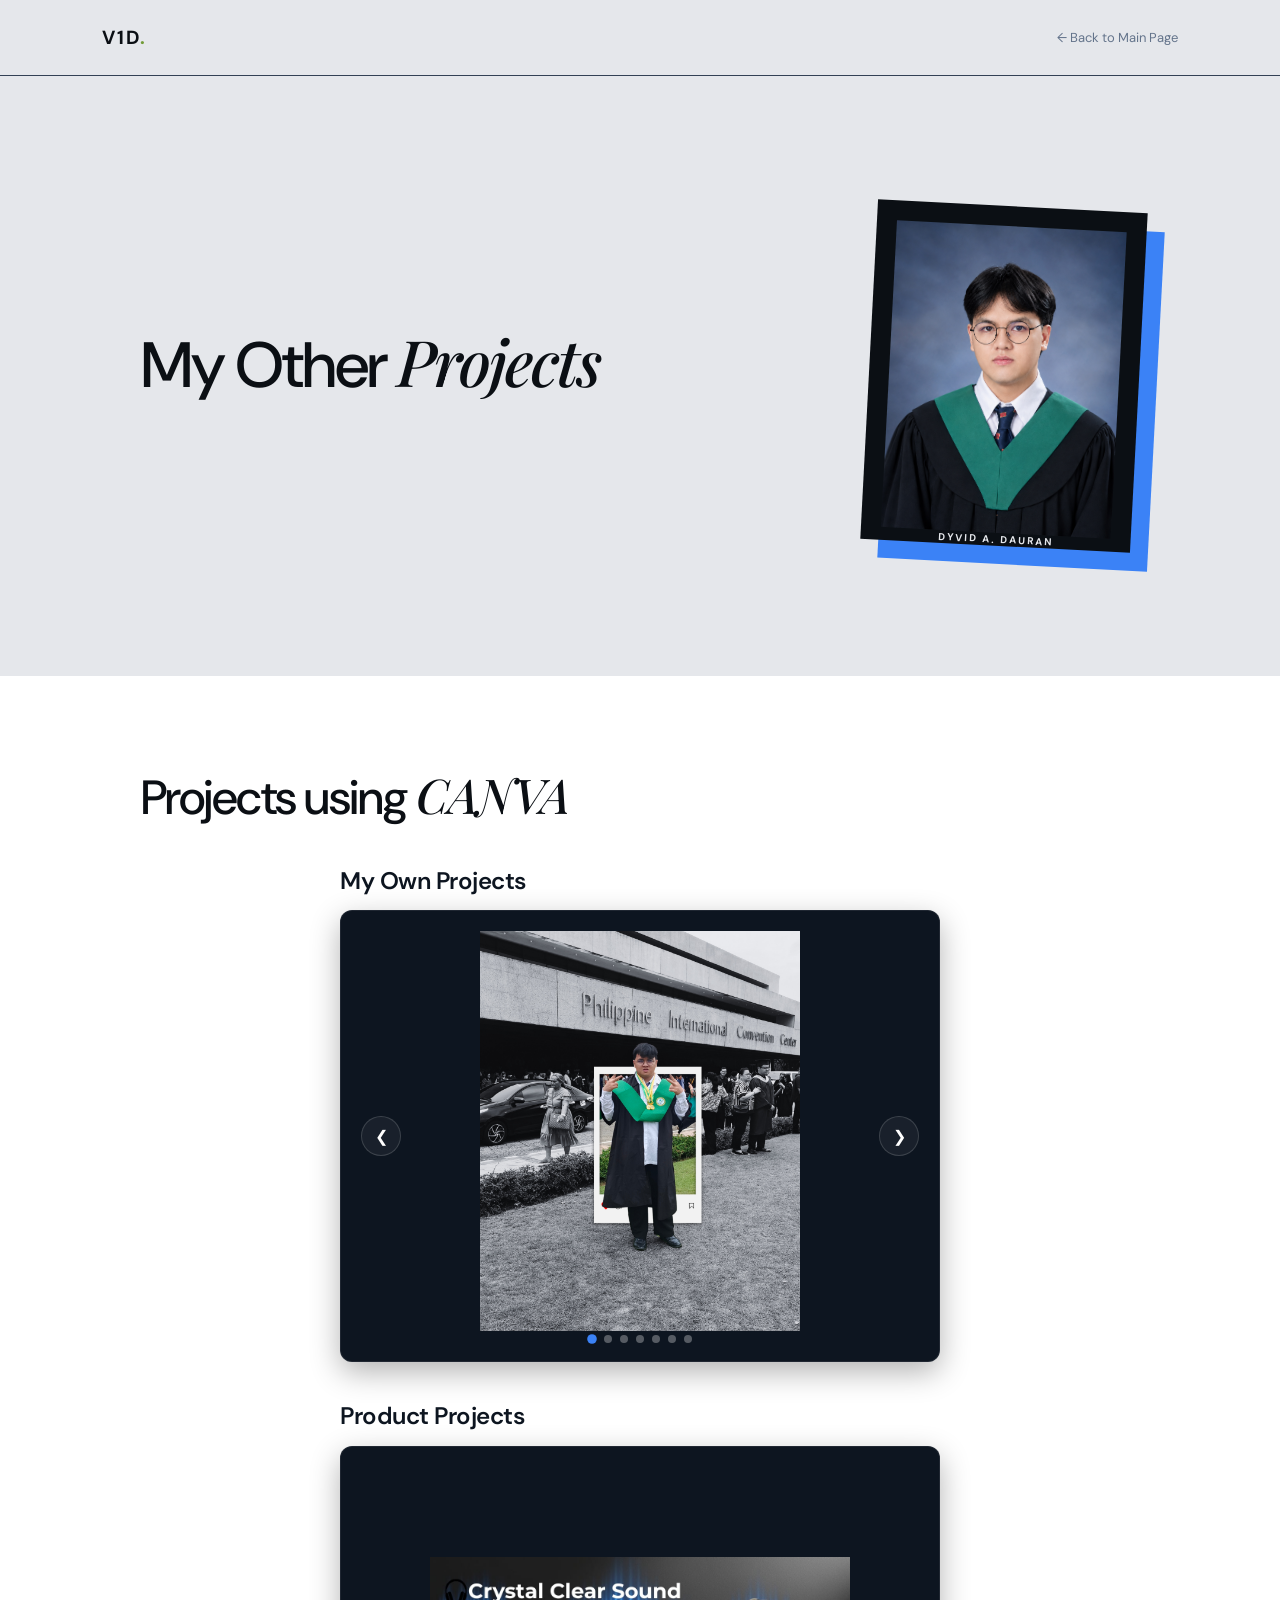
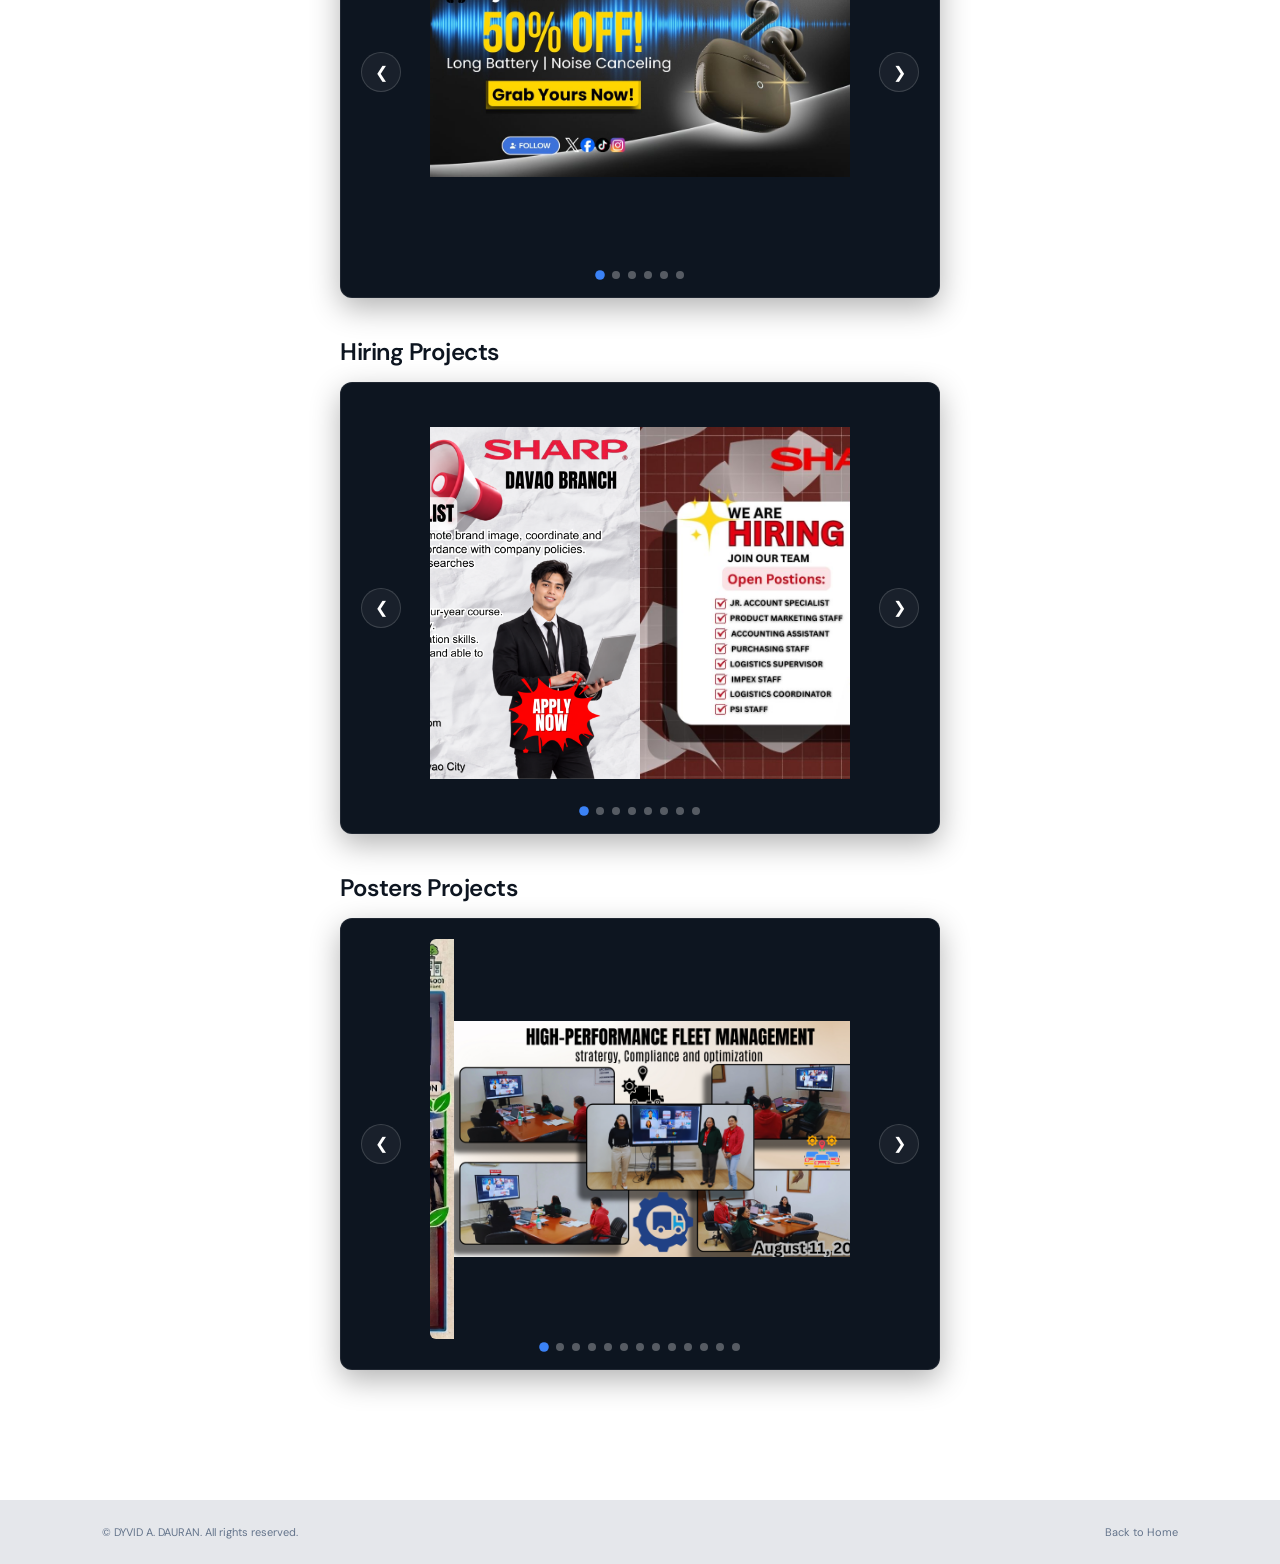
==== commit 877a2078: "Update projects.html" ====
--- a/projects.html
+++ b/projects.html
@@ -47,10 +47,10 @@
             <img class="slide active" src="1.png" alt="Design 1">
             <img class="slide" src="2.png" alt="Design 2">
             <img class="slide" src="3.png" alt="Design 3">
-            <img class="slide" src="4.png" alt="Design 3">
-             <img class="slide" src="5.png" alt="Design 2">
-            <img class="slide" src="6.png" alt="Design 3">
-            <img class="slide" src="7.png" alt="Design 3">
+            <img class="slide" src="4.png" alt="Design 4">
+             <img class="slide" src="5.png" alt="Design 5">
+            <img class="slide" src="6.png" alt="Design 6">
+            <img class="slide" src="7.png" alt="Design 7">
         </div>
 
         <button class="nav-arrow next" onclick="moveSlide(this, 1)">&#10095;</button>
@@ -79,7 +79,9 @@
             <img class="slide active" src="product1.jpeg" alt="Design 1">
             <img class="slide" src="product2.png" alt="Design 2">
             <img class="slide" src="product3.jpeg" alt="Design 3">
-            <img class="slide" src="product4.jpeg" alt="Design 3">
+            <img class="slide" src="product4.jpeg" alt="Design 4">
+             <img class="slide" src="product5.png" alt="Design 5">
+            <img class="slide" src="product6.png" alt="Design 6">
         </div>
 
         <button class="nav-arrow next" onclick="moveSlide(this, 1)">&#10095;</button>
@@ -89,6 +91,8 @@
             <span class="dot" onclick="currentSlide(this, 1)"></span>
             <span class="dot" onclick="currentSlide(this, 2)"></span>
             <span class="dot" onclick="currentSlide(this, 3)"></span>
+            <span class="dot" onclick="currentSlide(this, 4)"></span>
+            <span class="dot" onclick="currentSlide(this, 5)"></span>
         </div>
     </div>
 </div>
@@ -106,11 +110,11 @@
             <img class="slide active" src="hiring1.png" alt="Design 1">
             <img class="slide" src="hiring2.png" alt="Design 2">
             <img class="slide" src="hiring3.png" alt="Design 3">
-            <img class="slide" src="hiring4.png" alt="Design 3">
-            <img class="slide active" src="hiring5.jpg" alt="Design 1">
-            <img class="slide" src="hiring6.png" alt="Design 2">
-            <img class="slide" src="hiring7.png" alt="Design 3">
-            <img class="slide" src="hiring8.png" alt="Design 3">
+            <img class="slide" src="hiring4.png" alt="Design 4">
+            <img class="slide active" src="hiring5.jpg" alt="Design 5">
+            <img class="slide" src="hiring6.png" alt="Design 6">
+            <img class="slide" src="hiring7.png" alt="Design 7">
+            <img class="slide" src="hiring8.png" alt="Design 8">
         </div>
 
         <button class="nav-arrow next" onclick="moveSlide(this, 1)">&#10095;</button>
@@ -141,16 +145,16 @@
             <img class="slide active" src="p1.jpeg" alt="Design 1">
             <img class="slide" src="p2.png" alt="Design 2">
             <img class="slide" src="p3.png" alt="Design 3">
-            <img class="slide" src="p4.png" alt="Design 3">
-            <img class="slide active" src="p5.png" alt="Design 1">
-            <img class="slide" src="p6.png" alt="Design 2">
-            <img class="slide" src="p7.png" alt="Design 3">
-            <img class="slide" src="p8.png" alt="Design 3">
-            <img class="slide" src="p9.png" alt="Design 3">
-            <img class="slide active" src="p10.png" alt="Design 1">
-            <img class="slide" src="p11.png" alt="Design 2">
-            <img class="slide" src="p12.png" alt="Design 3">
-            <img class="slide" src="p13.png" alt="Design 3">
+            <img class="slide" src="p4.png" alt="Design 4">
+            <img class="slide active" src="p5.png" alt="Design 5">
+            <img class="slide" src="p6.png" alt="Design 6">
+            <img class="slide" src="p7.png" alt="Design 7">
+            <img class="slide" src="p8.png" alt="Design 8">
+            <img class="slide" src="p9.png" alt="Design 9">
+            <img class="slide active" src="p10.png" alt="Design 10">
+            <img class="slide" src="p11.png" alt="Design 11">
+            <img class="slide" src="p12.png" alt="Design 12">
+            <img class="slide" src="p13.png" alt="Design 13">
         </div>
 
         <button class="nav-arrow next" onclick="moveSlide(this, 1)">&#10095;</button>
